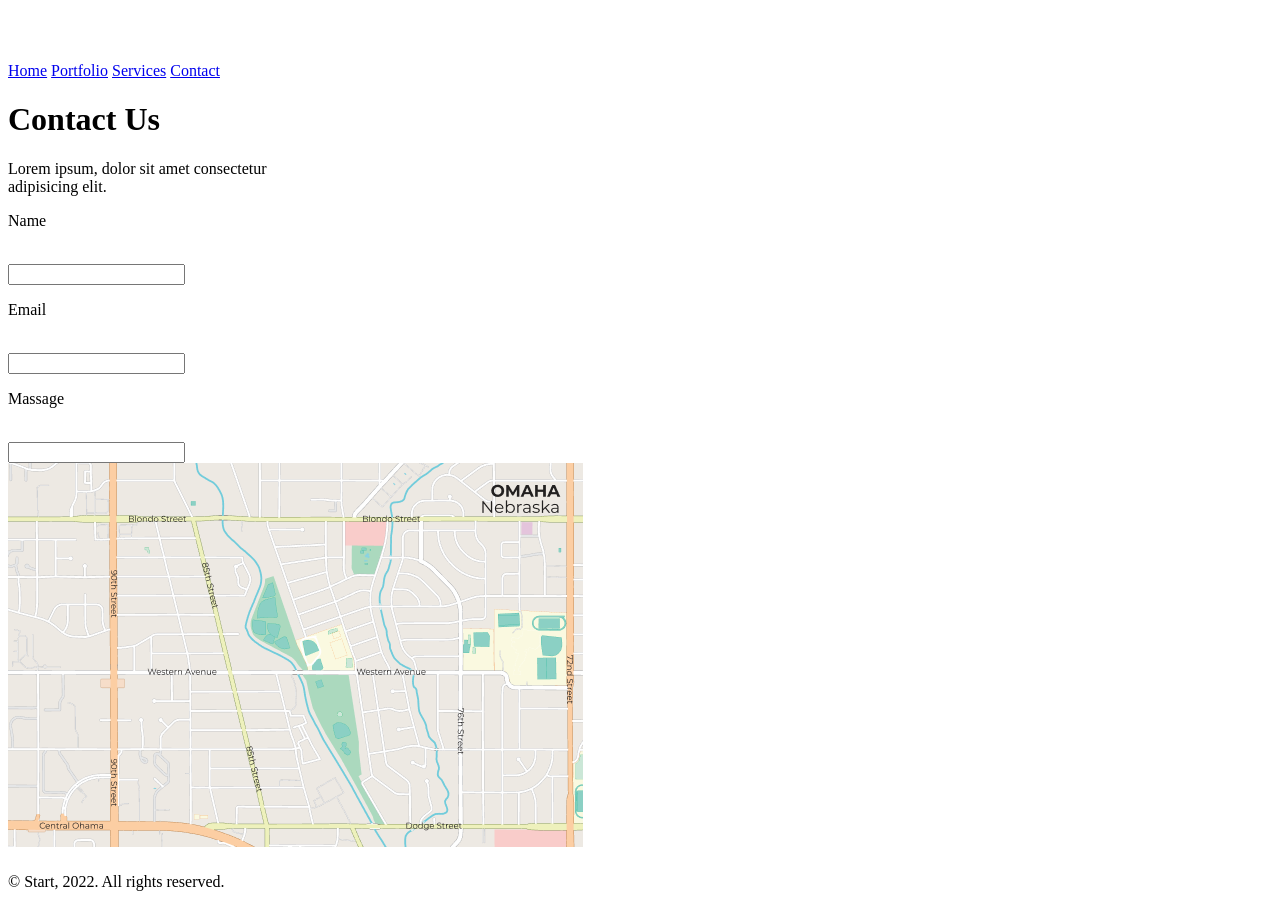
==== sass fimga/service.html @ 1ff64a61 "omina" ====
<!DOCTYPE html>
<html lang="en">
<head>
    <meta charset="UTF-8">
    <meta name="viewport" content="width=device-width, initial-scale=1.0">
    <title>Document</title>
    <link rel="stylesheet" href="/service.css">
        <link rel="preconnect" href="https://fonts.googleapis.com">
<link rel="preconnect" href="https://fonts.gstatic.com" crossorigin>
<link href="https://fonts.googleapis.com/css2?family=Crimson+Text:ital,wght@0,400;0,600;0,700;1,400;1,600;1,700&family=Inter:ital,opsz,wght@0,14..32,100..900;1,14..32,100..900&display=swap" rel="stylesheet">
<link rel="preconnect" href="https://fonts.googleapis.com">
<link rel="preconnect" href="https://fonts.gstatic.com" crossorigin>
<link href="https://fonts.googleapis.com/css2?family=Crimson+Text:ital,wght@0,400;0,600;0,700;1,400;1,600;1,700&family=Inter:ital,opsz,wght@0,14..32,100..900;1,14..32,100..900&family=Work+Sans:ital,wght@0,100..900;1,100..900&display=swap" rel="stylesheet">
</head>
<body>
        <nav>
        <div class="logo"><img src="./logo.svg" alt=""></div>
        <div class="links">
            <a href="#">Home</a>
            <a href="#">Portfolio</a>
            <a href="#">Services</a>
            <a href="#">Contact</a>
        </div>
    </nav>
        <div class="texts">
        <h1>Contact Us</h1>
        <p>Lorem ipsum, dolor sit amet consectetur <br>
adipisicing elit.</p>
    </div>
    <section>
        <div class="secttext">
        <div class="inp">
            <p>Name</p> <br>
            <input type="text">
        </div>
                <div class="inp">
            <p>Email</p> <br>
            <input type="text">
        </div>
                <div class="inp">
            <p>Massage</p> <br>
            <input type="text" class="o">
        </div>
        </div>
        <div class="sectimg">
            <img src="./ghhgnhg 1.png" alt="">
        </div>
    </section>
        <footer>
        <div class="icons">
            <img src="./icons.png" alt="">
        </div>
        <div class="p">
            <a>© Start, 2022. All rights reserved.</a>
        </div>
    </footer>
</body>
</html>
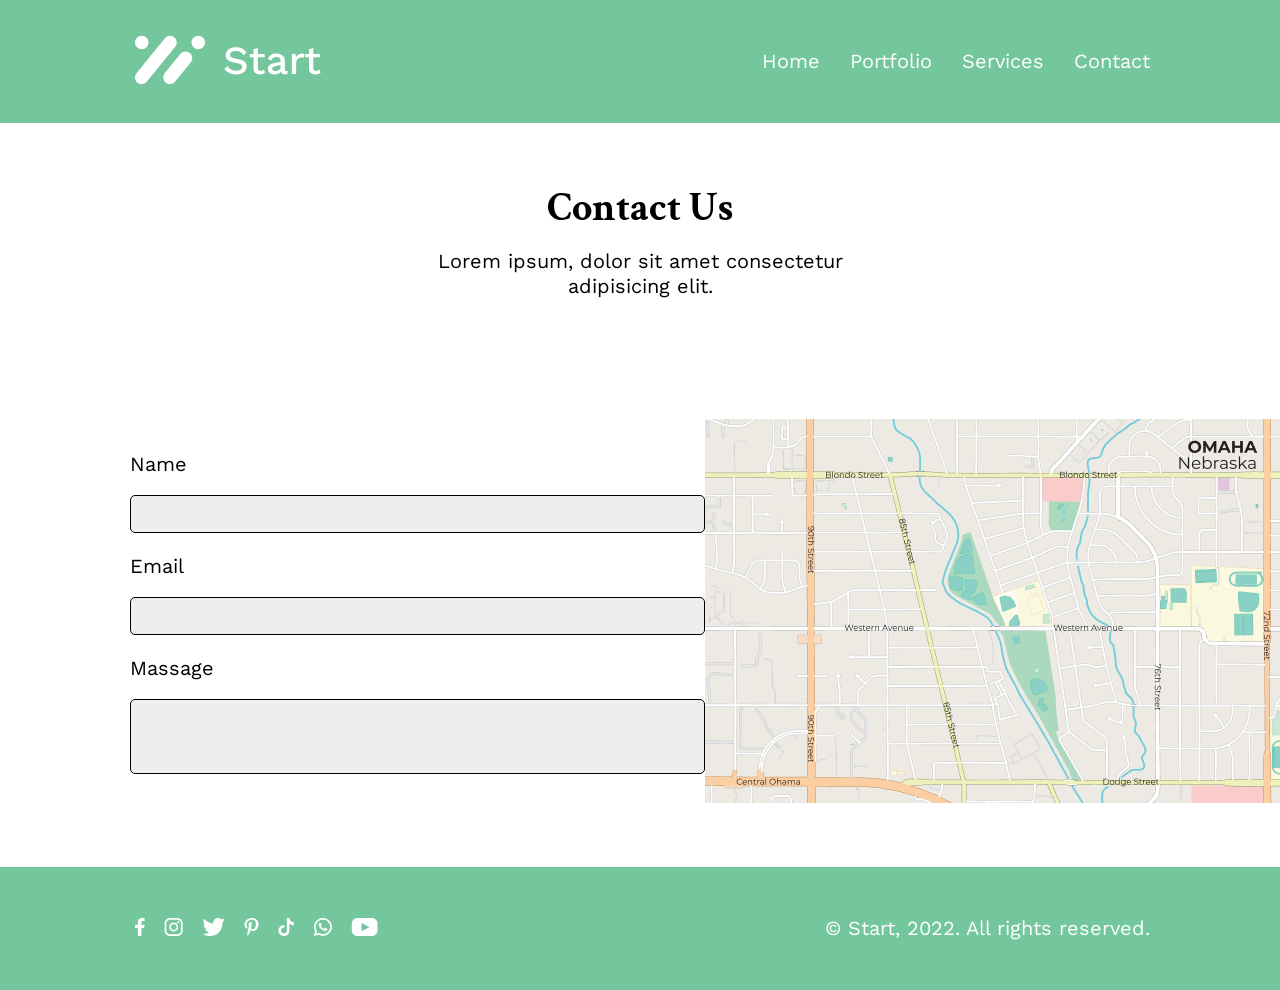
==== commit ac9199d0: "full file" ====
--- a/sass fimga/service.html
+++ b/sass fimga/service.html
@@ -1,58 +1,69 @@
 <!DOCTYPE html>
 <html lang="en">
-<head>
-    <meta charset="UTF-8">
-    <meta name="viewport" content="width=device-width, initial-scale=1.0">
-    <title>Document</title>
-    <link rel="stylesheet" href="/service.css">
-        <link rel="preconnect" href="https://fonts.googleapis.com">
-<link rel="preconnect" href="https://fonts.gstatic.com" crossorigin>
-<link href="https://fonts.googleapis.com/css2?family=Crimson+Text:ital,wght@0,400;0,600;0,700;1,400;1,600;1,700&family=Inter:ital,opsz,wght@0,14..32,100..900;1,14..32,100..900&display=swap" rel="stylesheet">
-<link rel="preconnect" href="https://fonts.googleapis.com">
-<link rel="preconnect" href="https://fonts.gstatic.com" crossorigin>
-<link href="https://fonts.googleapis.com/css2?family=Crimson+Text:ital,wght@0,400;0,600;0,700;1,400;1,600;1,700&family=Inter:ital,opsz,wght@0,14..32,100..900;1,14..32,100..900&family=Work+Sans:ital,wght@0,100..900;1,100..900&display=swap" rel="stylesheet">
-</head>
-<body>
-        <nav>
-        <div class="logo"><img src="./logo.svg" alt=""></div>
-        <div class="links">
-            <a href="#">Home</a>
-            <a href="#">Portfolio</a>
-            <a href="#">Services</a>
-            <a href="#">Contact</a>
-        </div>
-    </nav>
-        <div class="texts">
-        <h1>Contact Us</h1>
-        <p>Lorem ipsum, dolor sit amet consectetur <br>
-adipisicing elit.</p>
-    </div>
-    <section>
-        <div class="secttext">
-        <div class="inp">
-            <p>Name</p> <br>
-            <input type="text">
-        </div>
-                <div class="inp">
-            <p>Email</p> <br>
-            <input type="text">
-        </div>
-                <div class="inp">
-            <p>Massage</p> <br>
-            <input type="text" class="o">
-        </div>
-        </div>
-        <div class="sectimg">
-            <img src="./ghhgnhg 1.png" alt="">
-        </div>
-    </section>
-        <footer>
-        <div class="icons">
-            <img src="./icons.png" alt="">
-        </div>
-        <div class="p">
-            <a>© Start, 2022. All rights reserved.</a>
-        </div>
-    </footer>
-</body>
-</html>+	<head>
+		<meta charset="UTF-8" />
+		<meta name="viewport" content="width=device-width, initial-scale=1.0" />
+		<title>Document</title>
+		<link rel="stylesheet" href="./service.css" />
+		<link rel="preconnect" href="https://fonts.googleapis.com" />
+		<link rel="preconnect" href="https://fonts.gstatic.com" crossorigin />
+		<link
+			href="https://fonts.googleapis.com/css2?family=Crimson+Text:ital,wght@0,400;0,600;0,700;1,400;1,600;1,700&family=Inter:ital,opsz,wght@0,14..32,100..900;1,14..32,100..900&display=swap"
+			rel="stylesheet"
+		/>
+		<link rel="preconnect" href="https://fonts.googleapis.com" />
+		<link rel="preconnect" href="https://fonts.gstatic.com" crossorigin />
+		<link
+			href="https://fonts.googleapis.com/css2?family=Crimson+Text:ital,wght@0,400;0,600;0,700;1,400;1,600;1,700&family=Inter:ital,opsz,wght@0,14..32,100..900;1,14..32,100..900&family=Work+Sans:ital,wght@0,100..900;1,100..900&display=swap"
+			rel="stylesheet"
+		/>
+	</head>
+	<body>
+		<nav>
+			<div class="logo"><img src="./logo.svg" alt="" /></div>
+			<div class="links">
+				<a href="#">Home</a>
+				<a href="#">Portfolio</a>
+				<a href="#">Services</a>
+				<a href="#">Contact</a>
+			</div>
+		</nav>
+		<div class="texts">
+			<h1>Contact Us</h1>
+			<p>
+				Lorem ipsum, dolor sit amet consectetur <br />
+				adipisicing elit.
+			</p>
+		</div>
+		<section>
+			<div class="secttext">
+				<div class="inp">
+					<p>Name</p>
+					<br />
+					<input type="text" />
+				</div>
+				<div class="inp">
+					<p>Email</p>
+					<br />
+					<input type="text" />
+				</div>
+				<div class="inp">
+					<p>Massage</p>
+					<br />
+					<input type="text" class="o" />
+				</div>
+			</div>
+			<div class="sectimg">
+				<img src="./ghhgnhg 1.png" alt="" />
+			</div>
+		</section>
+		<footer>
+			<div class="icons">
+				<img src="./icons.png" alt="" />
+			</div>
+			<div class="p">
+				<a>© Start, 2022. All rights reserved.</a>
+			</div>
+		</footer>
+	</body>
+</html>
--- a/sass fimga/service.css
+++ b/sass fimga/service.css
@@ -0,0 +1,111 @@
+*{
+    margin: 0;
+    padding: 0;
+    box-sizing: border-box;
+}
+body{
+    width:100%;
+}
+nav{
+    background-color: #74C69D;
+    display: flex;
+    align-items: center;
+    justify-content: space-between;
+    height: 123px;
+    padding-left: 135px;
+    padding-right: 130px;
+}
+.links{
+    display: flex;
+    align-items: center;
+    gap: 30px;
+}
+a{
+    font-family: Work Sans;
+font-weight: 400;
+font-style: Regular;
+font-size: 20px;
+color: #fff;
+line-height: 125%;
+text-decoration: none;
+letter-spacing: 0px;
+text-align: right;
+}
+.texts{
+    display: flex;
+    text-align: center;
+    gap: 16px;
+    justify-content: center;
+    align-items: center;
+    flex-direction: column;
+    padding: 60px;
+}
+
+span{
+    font-family: Work Sans;
+font-weight: 700;
+font-style: Bold;
+font-size: 16px;
+color: #74C69D;
+line-height: 125%;
+letter-spacing: 5px;
+text-align: center;
+text-transform: uppercase;
+}
+h1{
+    font-family: Crimson Text;
+font-weight: 700;
+font-style: Bold;
+font-size: 40px;
+color: #000;
+line-height: 125%;
+letter-spacing: 0px;
+text-align: center;
+}
+p{
+    font-family: Work Sans;
+font-weight: 400;
+font-style: Regular;
+font-size: 20px;
+color: #000;
+line-height: 125%;
+letter-spacing: 0px;
+}
+footer{
+    background-color: #74C69D;
+    display: flex;
+    align-items: center;
+    justify-content: space-between;
+    height: 123px;
+    padding-left: 135px;
+    padding-right: 130px;
+}
+input{
+    border: 1px solid #000000;
+    background: #EEEEEE;
+width: 575px;
+height: 38px;
+opacity: 1;
+border-radius: 5px;
+border-width: 1px;
+}
+section{
+    display: flex;
+    align-items: center;
+    padding: 60px 130px;
+    justify-content: space-between;
+}
+.secttext{
+    display: flex;
+    flex-direction: column;
+    gap: 21px;
+}
+.o{
+       border: 1px solid #000000;
+    background: #EEEEEE;
+width: 575px;
+height: 75px;
+opacity: 1;
+border-radius: 5px;
+border-width: 1px; 
+}
